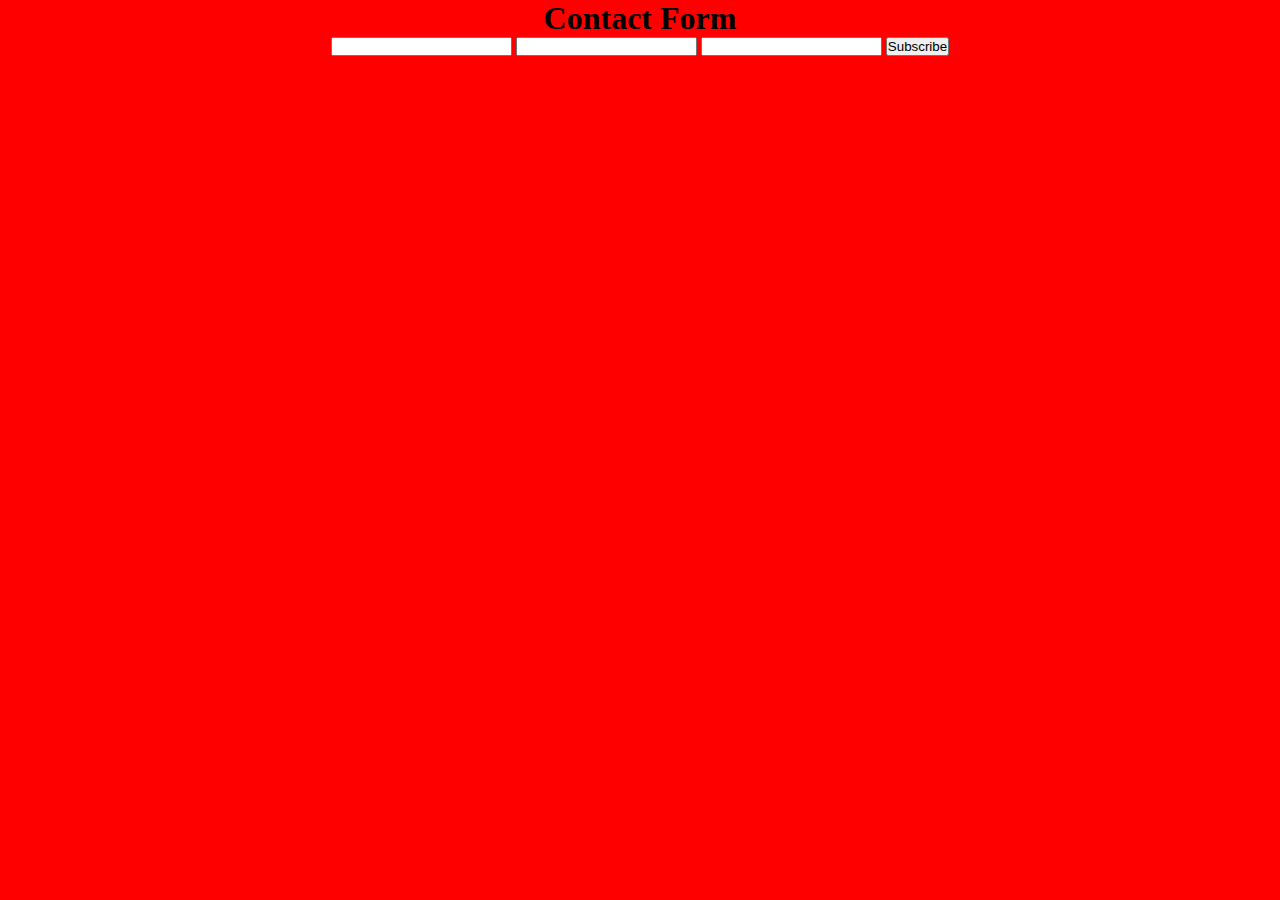
==== index.html @ 1e0b8f02 "create css file & add custom styles" ====
<!DOCTYPE html>
<html lang="en">
  <head>
    <meta charset="UTF-8" />
    <meta http-equiv="X-UA-Compatible" content="IE=edge" />
    <meta name="viewport" content="width=device-width, initial-scale=1.0" />
    <link rel="stylesheet" href="styles.css" />
    <title>Contact Form</title>
  </head>
  <body>
    <main>
      <header>
        <h1>Contact Form</h1>
      </header>
      <section>
        <form action="#">
          <label for=""></label>
          <input type="text" name="" id="" />
          <label for=""></label>
          <input type="text" name="" id="" />
          <label for=""></label>
          <input type="email" name="" id="" />
          <button>Subscribe</button>
        </form>
      </section>
    </main>
  </body>
</html>
---- styles.css ----
/**************************************************** custom default */

* {
  margin: 0;
  padding: 0;
  box-sizing: border-box;
}

body {
  background-color: red;
  text-align: center;
  cursor: default;
}
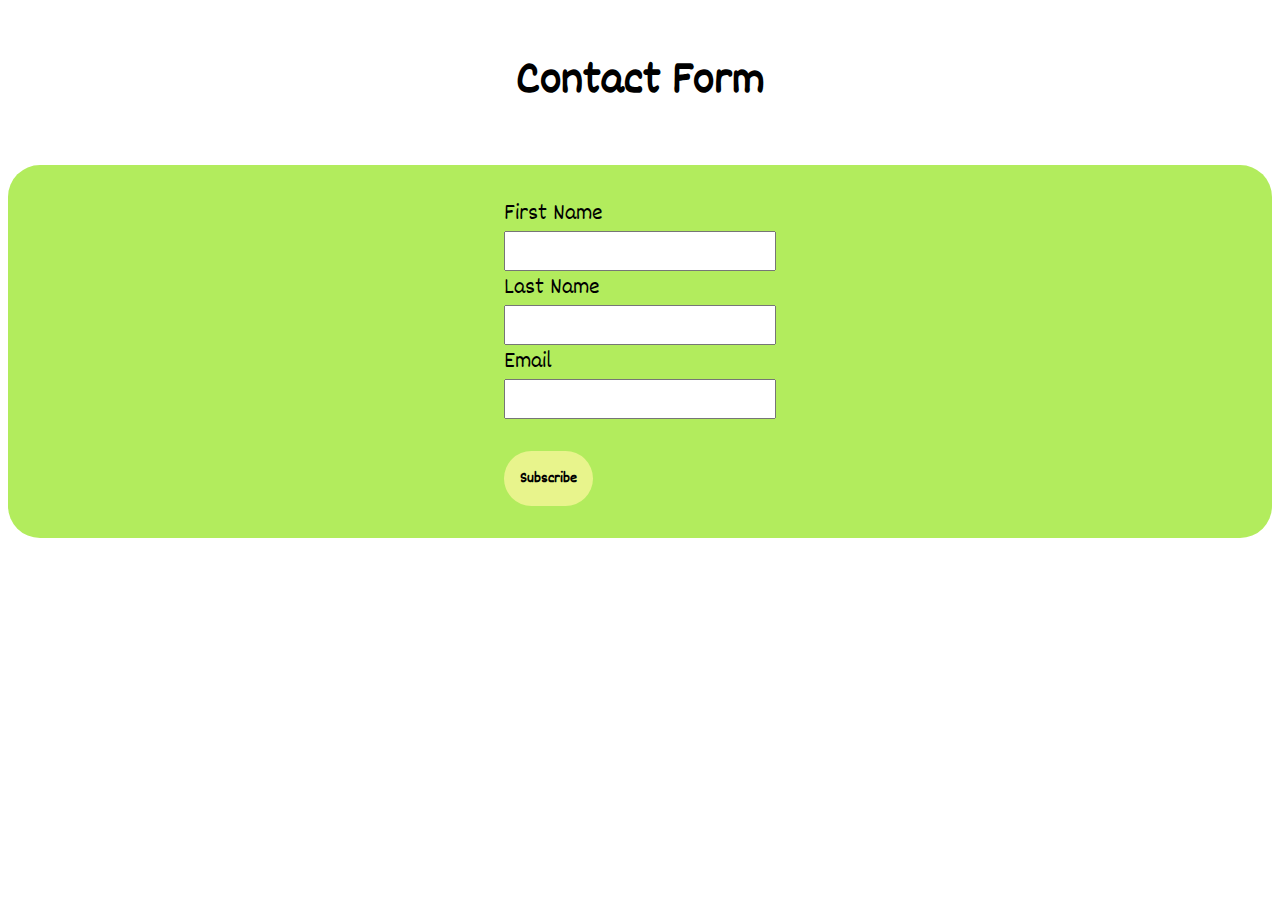
==== commit 8782317e: "add style to form" ====
--- a/index.html
+++ b/index.html
@@ -9,17 +9,17 @@
   </head>
   <body>
     <main>
-      <header>
+      <header class="main-tile">
         <h1>Contact Form</h1>
       </header>
       <section>
-        <form action="#">
-          <label for=""></label>
-          <input type="text" name="" id="" />
-          <label for=""></label>
-          <input type="text" name="" id="" />
-          <label for=""></label>
-          <input type="email" name="" id="" />
+        <form action="#" class="form-bg">
+          <label for="firstName">First Name</label>
+          <input type="text" name="firstName" id="firstName" />
+          <label for="lastName">Last Name</label>
+          <input type="text" name="lastName" id="lastName" />
+          <label for="Email">Email</label>
+          <input type="email" name="Email" id="Email" />
           <button>Subscribe</button>
         </form>
       </section>
--- a/styles.css
+++ b/styles.css
@@ -1,13 +1,56 @@
 /**************************************************** custom default */
+@import url("https://fonts.googleapis.com/css2?family=Dekko&display=swap");
 
 * {
   margin: 0;
   padding: 0;
   box-sizing: border-box;
+  font-family: "Dekko", Impact, "Arial Narrow Bold", sans-serif,
+    Haettenschweiler, cursive;
 }
 
 body {
-  background-color: red;
   text-align: center;
   cursor: default;
 }
+
+/**************************************************** header */
+.main-tile h1 {
+  margin: 3rem 0;
+  font-size: 3rem;
+}
+
+/**************************************************** form */
+.form-bg {
+  display: grid;
+  justify-content: center;
+  justify-items: start;
+  border-radius: 2rem;
+  margin: 0 0.5rem;
+  padding: 2rem 0;
+  background-color: #b2ec5d;
+}
+
+.form-bg label {
+  font-size: 1.5rem;
+}
+
+.form-bg input[type="text"],
+.form-bg input[type="email"] {
+  width: 17rem;
+  height: 2.5rem;
+  padding: 0.5rem 0.5rem 0.5rem 1rem;
+  font-size: 1.5rem;
+}
+
+.form-bg button {
+  cursor: pointer;
+  margin-top: 2rem;
+  outline: none;
+  padding: 1rem;
+  font-size: 1rem;
+  font-weight: 800;
+  border-radius: 2rem;
+  background-color: #e8f48c;
+  border: #e8f48c;
+}
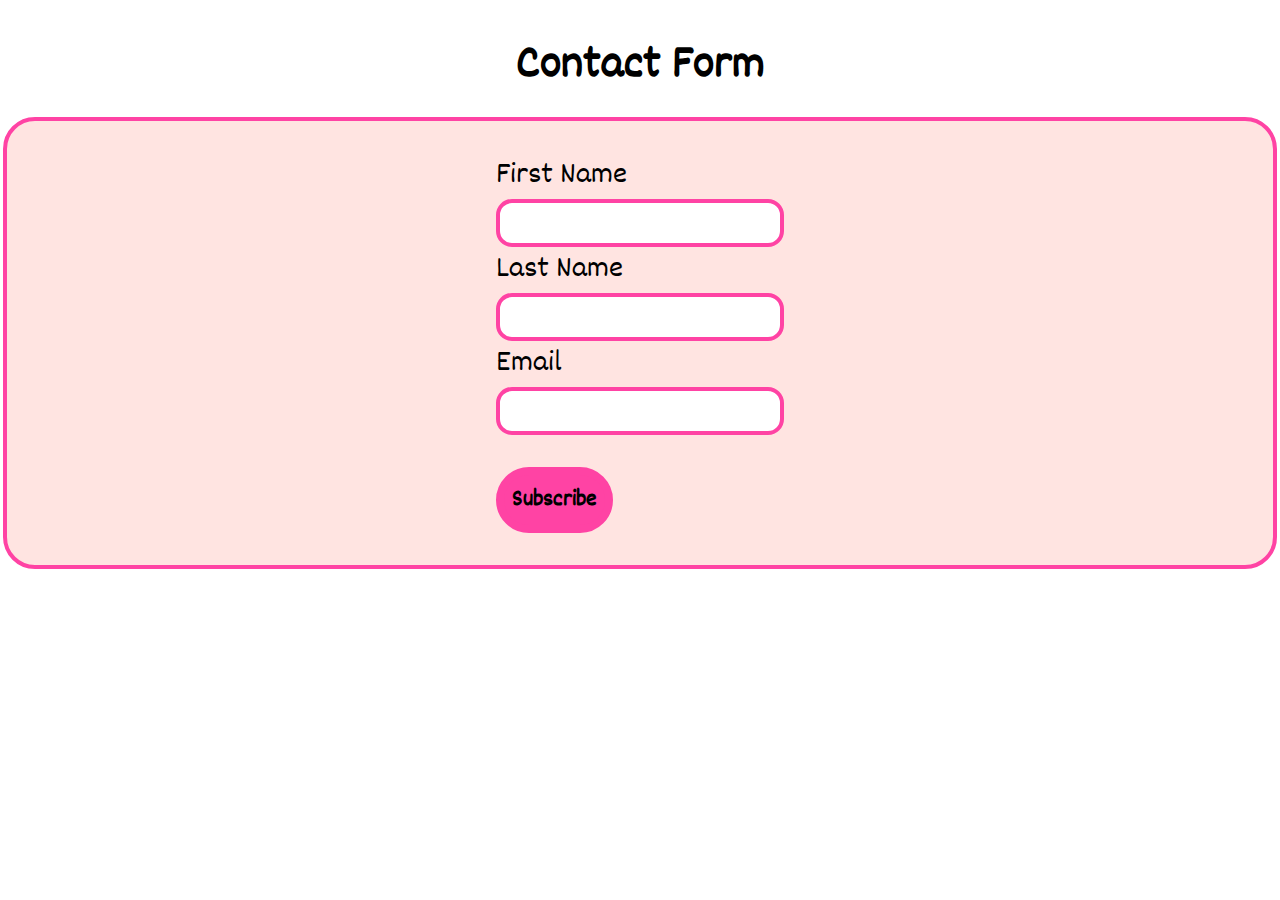
==== commit cdda5dbb: "refactor onsubmit in html file" ====
--- a/index.html
+++ b/index.html
@@ -13,13 +13,17 @@
         <h1>Contact Form</h1>
       </header>
       <section>
-        <form action="#" class="form-bg">
+        <form
+          class="form-bg"
+          method="post"
+          onsubmit="alert('Thanks for subscribing!');"
+        >
           <label for="firstName">First Name</label>
-          <input type="text" name="firstName" id="firstName" />
+          <input type="text" name="firstName" id="firstName" required />
           <label for="lastName">Last Name</label>
-          <input type="text" name="lastName" id="lastName" />
+          <input type="text" name="lastName" id="lastName" required />
           <label for="Email">Email</label>
-          <input type="email" name="Email" id="Email" />
+          <input type="email" name="Email" id="Email" required />
           <button>Subscribe</button>
         </form>
       </section>
--- a/styles.css
+++ b/styles.css
@@ -16,7 +16,7 @@
 
 /**************************************************** header */
 .main-tile h1 {
-  margin: 3rem 0;
+  margin: 2rem 0 1rem;
   font-size: 3rem;
 }
 
@@ -26,31 +26,40 @@
   justify-content: center;
   justify-items: start;
   border-radius: 2rem;
-  margin: 0 0.5rem;
+  margin: 0 0.2rem;
   padding: 2rem 0;
-  background-color: #b2ec5d;
+  background-color: #ffe4e1;
+  border: #ff43a4 solid 0.3rem;
 }
 
 .form-bg label {
-  font-size: 1.5rem;
+  font-size: 2rem;
 }
 
 .form-bg input[type="text"],
 .form-bg input[type="email"] {
-  width: 17rem;
-  height: 2.5rem;
-  padding: 0.5rem 0.5rem 0.5rem 1rem;
+  width: 18rem;
+  height: 3rem;
+  padding: 0.5rem;
   font-size: 1.5rem;
+  outline: none;
+  border: #ff43a4 solid 0.3rem;
+  border-radius: 1rem;
 }
 
 .form-bg button {
   cursor: pointer;
   margin-top: 2rem;
   outline: none;
-  padding: 1rem;
-  font-size: 1rem;
-  font-weight: 800;
-  border-radius: 2rem;
-  background-color: #e8f48c;
-  border: #e8f48c;
+  padding: 0.5rem;
+  font-size: 1.5rem;
+  font-weight: 900;
+  border-radius: 4rem;
+  background-color: #ff43a4;
+  border: #ff43a4 solid 0.5rem;
 }
+
+.form-bg button:hover {
+  background-color: #d70040;
+  border: #d70040 solid 0.5rem;
+}
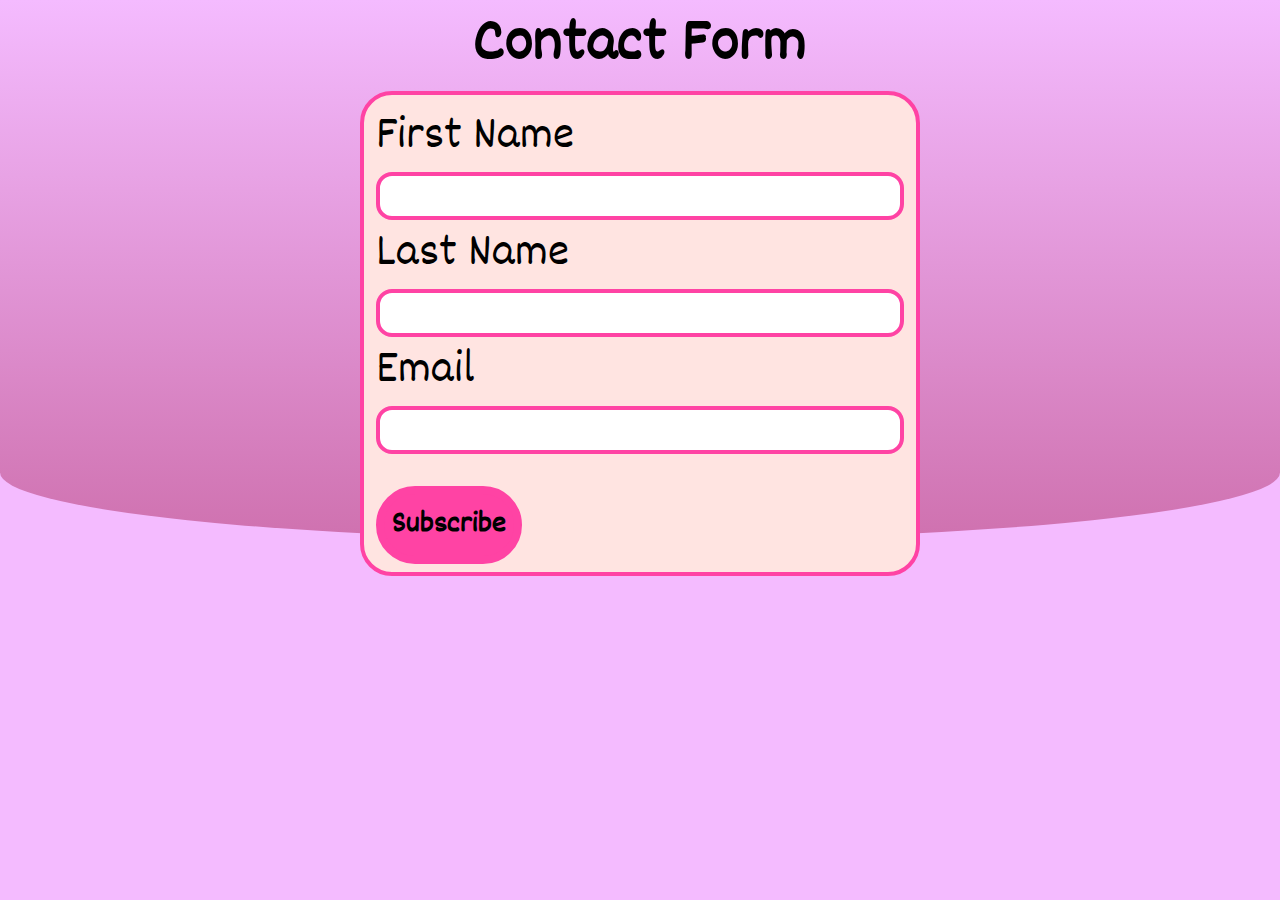
==== commit 419e5dfc: "add background style" ====
--- a/index.html
+++ b/index.html
@@ -13,6 +13,7 @@
         <h1>Contact Form</h1>
       </header>
       <section>
+        <div class="curved"></div>
         <form
           class="form-bg"
           method="post"
--- a/styles.css
+++ b/styles.css
@@ -12,6 +12,7 @@
 body {
   text-align: center;
   cursor: default;
+  background-color: #f4bbff;
 }
 
 /**************************************************** header */
@@ -20,13 +21,21 @@
   font-size: 3rem;
 }
 
+@media (min-width: 800px) {
+  .main-tile h1 {
+    margin: 0;
+    font-size: 4rem;
+  }
+}
+
 /**************************************************** form */
 .form-bg {
   display: grid;
   justify-content: center;
   justify-items: start;
   border-radius: 2rem;
-  margin: 0 0.2rem;
+  margin: auto;
+  width: 19rem;
   padding: 2rem 0;
   background-color: #ffe4e1;
   border: #ff43a4 solid 0.3rem;
@@ -38,13 +47,19 @@
 
 .form-bg input[type="text"],
 .form-bg input[type="email"] {
-  width: 18rem;
+  width: 17rem;
   height: 3rem;
   padding: 0.5rem;
   font-size: 1.5rem;
   outline: none;
   border: #ff43a4 solid 0.3rem;
   border-radius: 1rem;
+}
+
+.form-bg input[type="text"]:hover,
+.form-bg input[type="email"]:hover {
+  outline: none;
+  border: #cf71af solid 0.3rem;
 }
 
 .form-bg button {
@@ -60,6 +75,38 @@
 }
 
 .form-bg button:hover {
-  background-color: #d70040;
-  border: #d70040 solid 0.5rem;
+  background-color: #cf71af;
+  border: #cf71af solid 0.5rem;
 }
+
+@media (min-width: 800px) {
+  .form-bg {
+    width: 35rem;
+    padding: 0.5rem 0;
+  }
+
+  .form-bg label {
+    font-size: 3rem;
+  }
+
+  .form-bg input[type="text"],
+  .form-bg input[type="email"] {
+    width: 33rem;
+  }
+
+  .form-bg button {
+    font-size: 2rem;
+  }
+}
+
+/**************************************************** curved */
+.curved {
+  z-index: -1;
+  position: absolute;
+  height: 60%;
+  width: 100%;
+  top: 0;
+  border-bottom-left-radius: 80% 20%;
+  border-bottom-right-radius: 80% 20%;
+  background: linear-gradient(180deg, #f4bbff, #cf71af);
+}
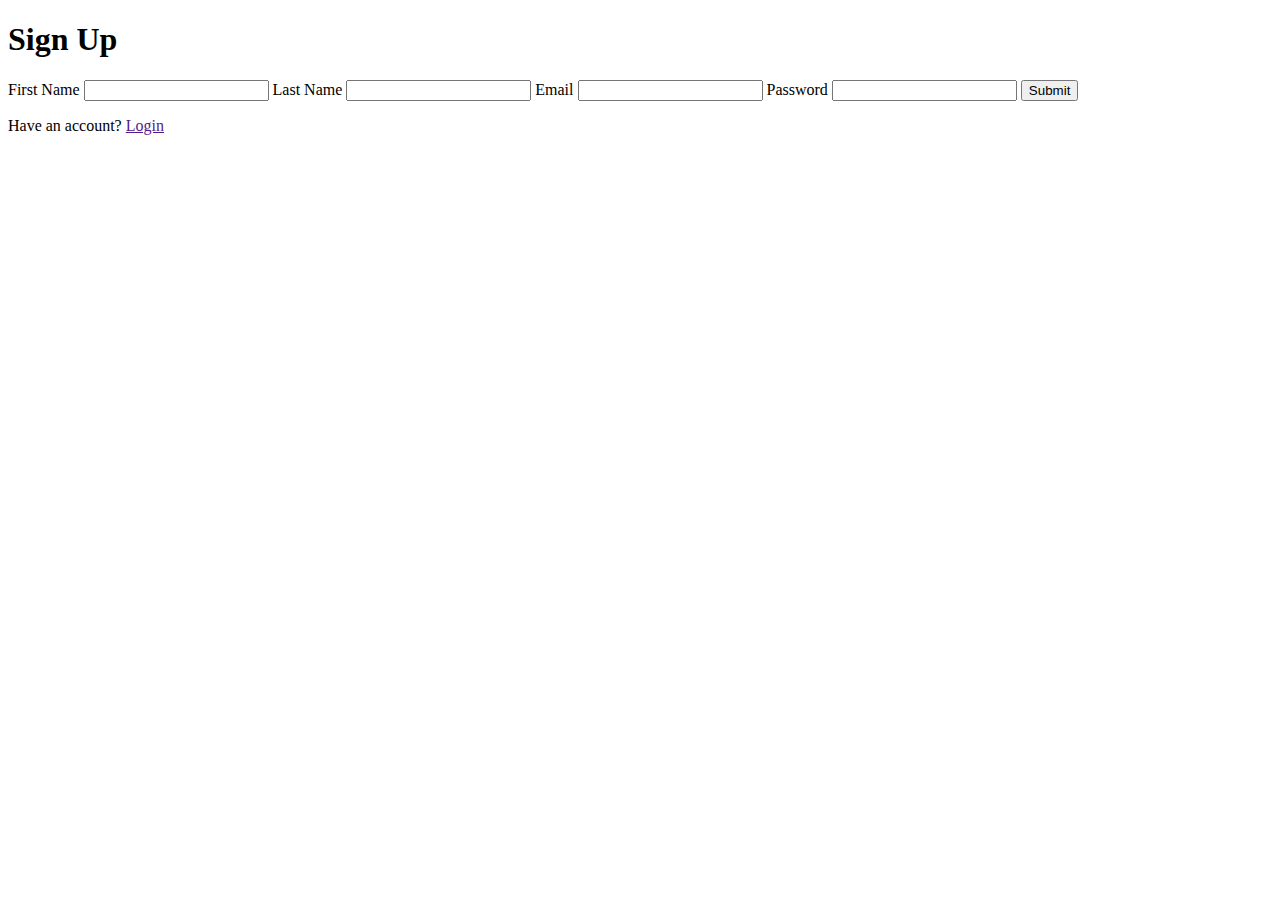
==== commit 513c6ade: "add css links & password input" ====
--- a/index.html
+++ b/index.html
@@ -4,13 +4,17 @@
     <meta charset="UTF-8" />
     <meta http-equiv="X-UA-Compatible" content="IE=edge" />
     <meta name="viewport" content="width=device-width, initial-scale=1.0" />
-    <link rel="stylesheet" href="styles.css" />
-    <title>Contact Form</title>
+    <!-- custom css links -->
+    <link rel="stylesheet" href="./static/css/universal.css" />
+    <link rel="stylesheet" href="./static/css/header.css" />
+    <link rel="stylesheet" href="./static/css/form.css" />
+    <link rel="stylesheet" href="./static/css/curve_bg.css" />
+    <title>Login</title>
   </head>
   <body>
     <main>
       <header class="main-tile">
-        <h1>Contact Form</h1>
+        <h1>Sign Up</h1>
       </header>
       <section>
         <div class="curved"></div>
@@ -21,12 +25,22 @@
         >
           <label for="firstName">First Name</label>
           <input type="text" name="firstName" id="firstName" required />
+
           <label for="lastName">Last Name</label>
           <input type="text" name="lastName" id="lastName" required />
+
           <label for="Email">Email</label>
           <input type="email" name="Email" id="Email" required />
-          <button>Subscribe</button>
+
+          <label for="password">Password</label>
+          <input type="password" name="password" id="password" required />
+
+          <button>Submit</button>
         </form>
+
+        <aside>
+          <p>Have an account? <a href="">Login</a></p>
+        </aside>
       </section>
     </main>
   </body>
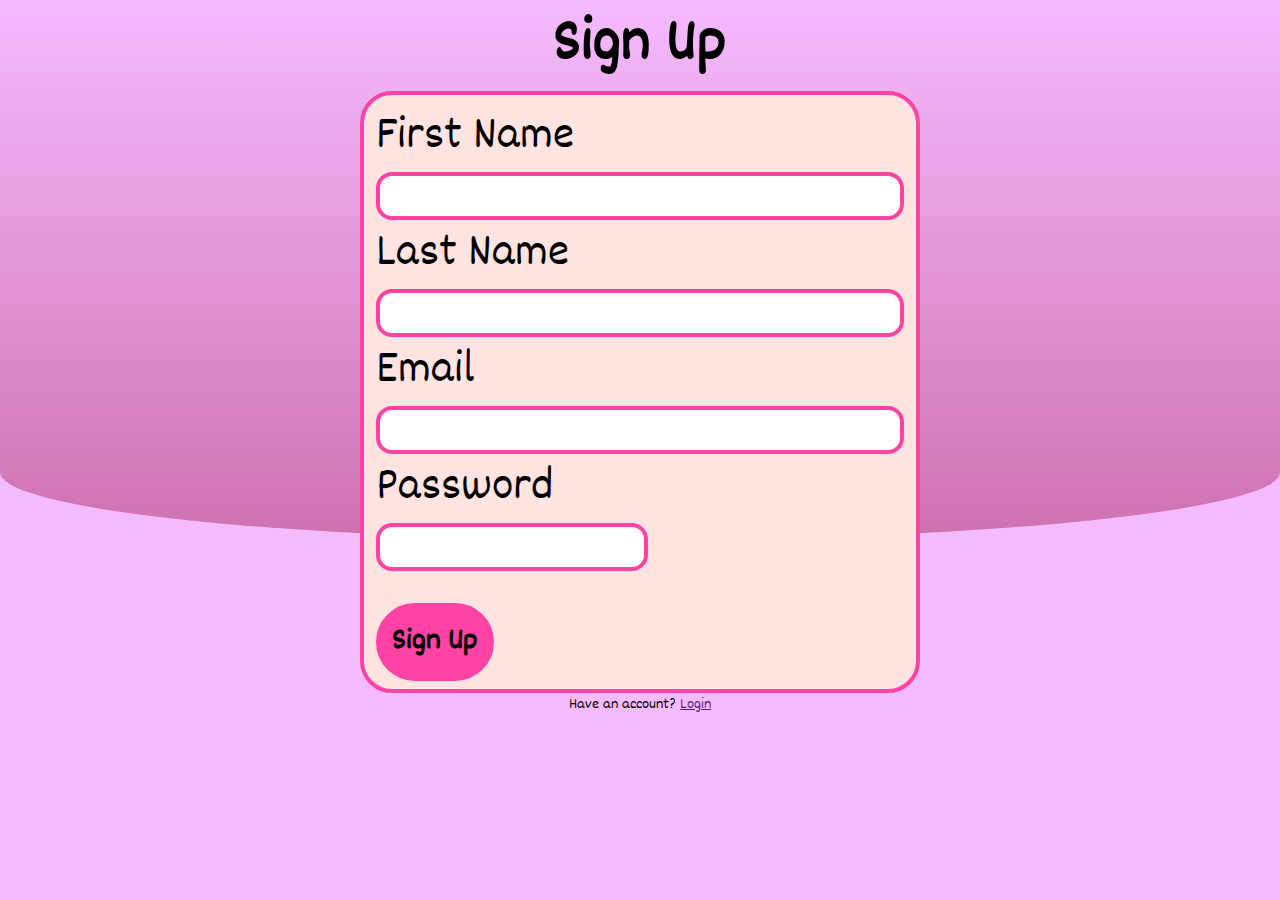
==== commit 99d6defc: "add link for styling link switch" ====
--- a/index.html
+++ b/index.html
@@ -9,6 +9,7 @@
     <link rel="stylesheet" href="./static/css/header.css" />
     <link rel="stylesheet" href="./static/css/form.css" />
     <link rel="stylesheet" href="./static/css/curve_bg.css" />
+    <link rel="stylesheet" href="./static/css/switch_link.css" />
     <title>Login</title>
   </head>
   <body>
@@ -35,10 +36,10 @@
           <label for="password">Password</label>
           <input type="password" name="password" id="password" required />
 
-          <button>Submit</button>
+          <button>Sign Up</button>
         </form>
 
-        <aside>
+        <aside id="switchLink">
           <p>Have an account? <a href="">Login</a></p>
         </aside>
       </section>
--- a/static/css/universal.css
+++ b/static/css/universal.css
@@ -0,0 +1,16 @@
+/**************************************************** custom default */
+@import url('https://fonts.googleapis.com/css2?family=Dekko&display=swap');
+
+* {
+  margin: 0;
+  padding: 0;
+  box-sizing: border-box;
+  font-family: 'Dekko', Impact, 'Arial Narrow Bold', sans-serif,
+    Haettenschweiler, cursive;
+}
+
+body {
+  text-align: center;
+  cursor: default;
+  background-color: #f4bbff;
+}
--- a/static/css/header.css
+++ b/static/css/header.css
@@ -0,0 +1,12 @@
+/**************************************************** header */
+.main-tile h1 {
+  margin: 2rem 0 1rem;
+  font-size: 3rem;
+}
+
+@media (min-width: 800px) {
+  .main-tile h1 {
+    margin: 0;
+    font-size: 4rem;
+  }
+}
--- a/static/css/form.css
+++ b/static/css/form.css
@@ -0,0 +1,72 @@
+/**************************************************** form */
+.form-bg {
+  display: grid;
+  justify-content: center;
+  justify-items: start;
+  border-radius: 2rem;
+  margin: auto;
+  width: 19rem;
+  padding: 2rem 0;
+  background-color: #ffe4e1;
+  border: #ff43a4 solid 0.3rem;
+}
+
+.form-bg label {
+  font-size: 2rem;
+}
+
+.form-bg input[type='text'],
+.form-bg input[type='password'],
+.form-bg input[type='email'] {
+  width: 17rem;
+  height: 3rem;
+  padding: 0.5rem;
+  font-size: 1.5rem;
+  outline: none;
+  border: #ff43a4 solid 0.3rem;
+  border-radius: 1rem;
+}
+
+.form-bg input[type='text']:hover,
+.form-bg input[type='password']:hover,
+.form-bg input[type='email']:hover {
+  outline: none;
+  border: #cf71af solid 0.3rem;
+}
+
+.form-bg button {
+  cursor: pointer;
+  margin-top: 2rem;
+  outline: none;
+  padding: 0.5rem;
+  font-size: 1.5rem;
+  font-weight: 900;
+  border-radius: 4rem;
+  background-color: #ff43a4;
+  border: #ff43a4 solid 0.5rem;
+}
+
+.form-bg button:hover {
+  background-color: #cf71af;
+  border: #cf71af solid 0.5rem;
+}
+
+@media (min-width: 800px) {
+  .form-bg {
+    width: 35rem;
+    padding: 0.5rem 0;
+  }
+
+  .form-bg label {
+    font-size: 3rem;
+  }
+
+  .form-bg input[type='text'],
+  .form-bg input[type='email'] {
+    width: 33rem;
+  }
+
+  .form-bg button {
+    font-size: 2rem;
+  }
+}
--- a/static/css/curve_bg.css
+++ b/static/css/curve_bg.css
@@ -0,0 +1,11 @@
+/**************************************************** curved */
+.curved {
+  z-index: -1;
+  position: absolute;
+  height: 60%;
+  width: 100%;
+  top: 0;
+  border-bottom-left-radius: 80% 20%;
+  border-bottom-right-radius: 80% 20%;
+  background: linear-gradient(180deg, #f4bbff, #cf71af);
+}
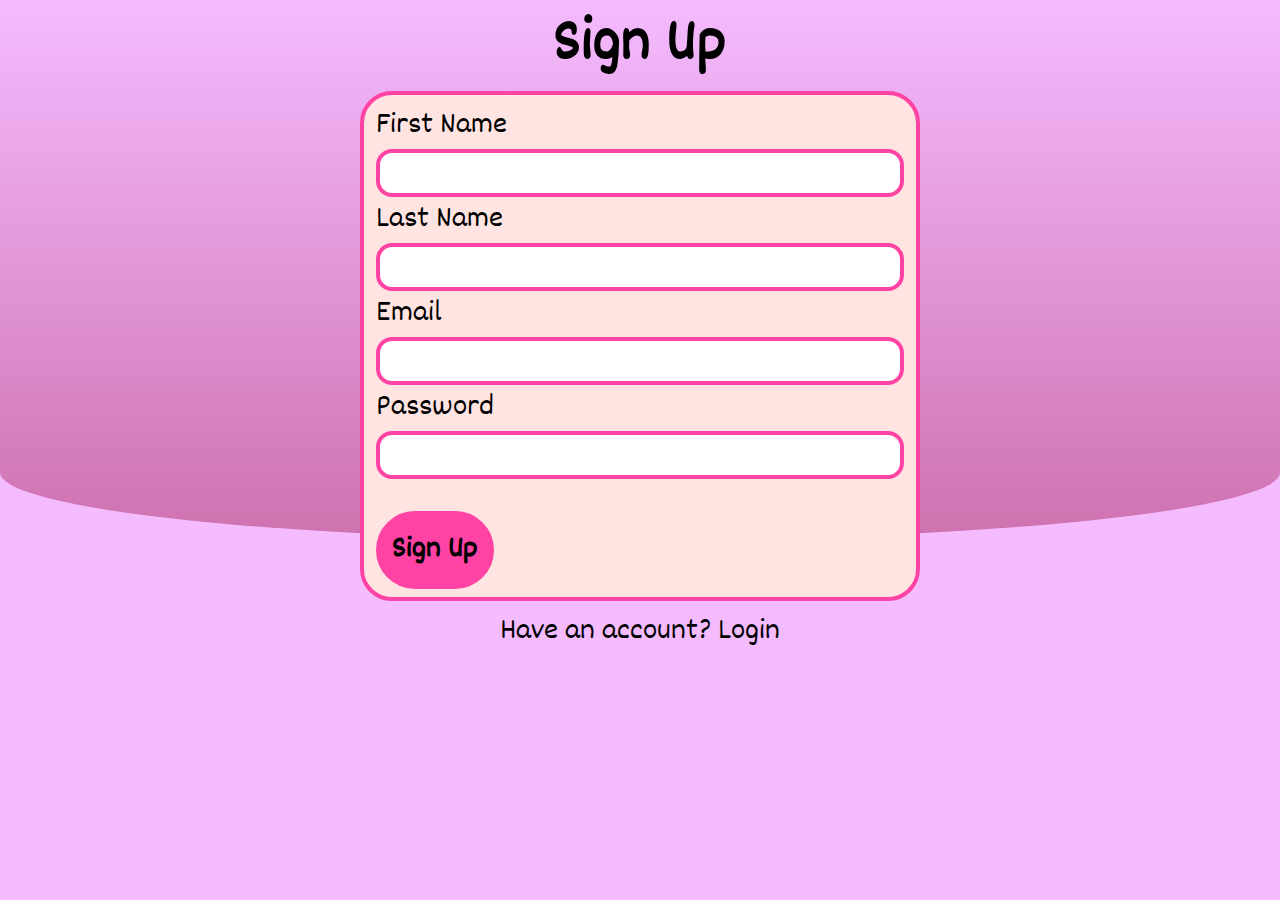
==== commit 283ea909: "label as a sign up page" ====
--- a/index.html
+++ b/index.html
@@ -10,7 +10,7 @@
     <link rel="stylesheet" href="./static/css/form.css" />
     <link rel="stylesheet" href="./static/css/curve_bg.css" />
     <link rel="stylesheet" href="./static/css/switch_link.css" />
-    <title>Login</title>
+    <title>Sign Up</title>
   </head>
   <body>
     <main>
@@ -22,7 +22,7 @@
         <form
           class="form-bg"
           method="post"
-          onsubmit="alert('Thanks for subscribing!');"
+          onsubmit="alert('Thanks for signing up!');"
         >
           <label for="firstName">First Name</label>
           <input type="text" name="firstName" id="firstName" required />
@@ -40,7 +40,7 @@
         </form>
 
         <aside id="switchLink">
-          <p>Have an account? <a href="">Login</a></p>
+          <p>Have an account? <a href="./login.html">Login</a></p>
         </aside>
       </section>
     </main>
--- a/static/css/universal.css
+++ b/static/css/universal.css
@@ -7,6 +7,7 @@
   box-sizing: border-box;
   font-family: 'Dekko', Impact, 'Arial Narrow Bold', sans-serif,
     Haettenschweiler, cursive;
+  color: #000;
 }
 
 body {
--- a/static/css/header.css
+++ b/static/css/header.css
@@ -1,6 +1,6 @@
 /**************************************************** header */
 .main-tile h1 {
-  margin: 2rem 0 1rem;
+  margin: 0.5rem 0;
   font-size: 3rem;
 }
 
--- a/static/css/form.css
+++ b/static/css/form.css
@@ -58,10 +58,11 @@
   }
 
   .form-bg label {
-    font-size: 3rem;
+    font-size: 2rem;
   }
 
   .form-bg input[type='text'],
+  .form-bg input[type='password'],
   .form-bg input[type='email'] {
     width: 33rem;
   }
--- a/static/css/switch_link.css
+++ b/static/css/switch_link.css
@@ -0,0 +1,20 @@
+/**************************************************** switch link */
+#switchLink p {
+  font-size: 1.5rem;
+  margin-top: 0.5rem;
+}
+
+#switchLink p a {
+  text-decoration: none;
+}
+
+#switchLink p a:hover {
+  color: #ff43a4;
+  font-weight: 900;
+}
+
+@media (min-width: 800px) {
+  #switchLink p {
+    font-size: 2rem;
+  }
+}
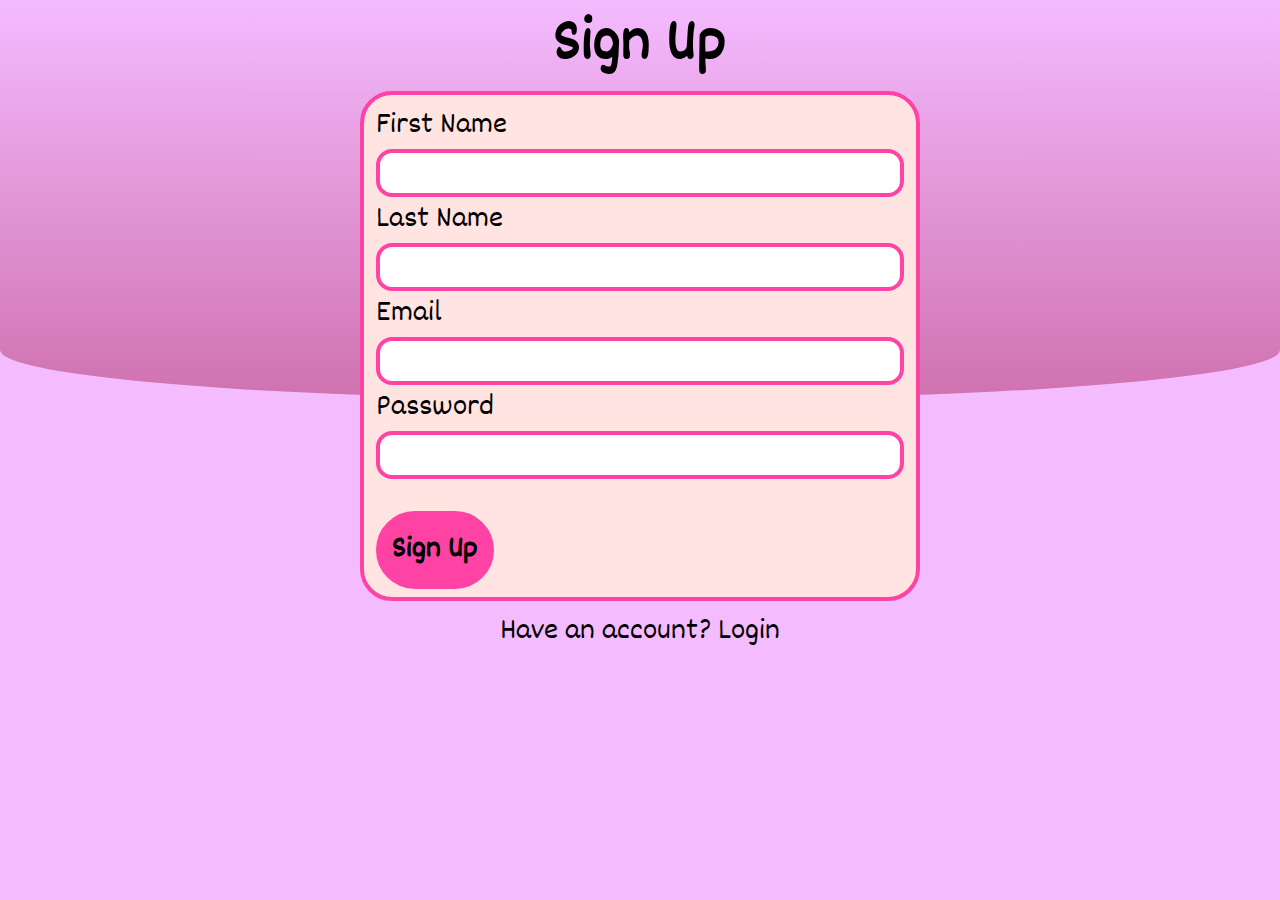
==== commit 1fd6d50c: "update link to login page" ====
--- a/index.html
+++ b/index.html
@@ -40,7 +40,7 @@
         </form>
 
         <aside id="switchLink">
-          <p>Have an account? <a href="./login.html">Login</a></p>
+          <p>Have an account? <a href="./pages/login.html">Login</a></p>
         </aside>
       </section>
     </main>
--- a/static/css/curve_bg.css
+++ b/static/css/curve_bg.css
@@ -2,7 +2,7 @@
 .curved {
   z-index: -1;
   position: absolute;
-  height: 60%;
+  height: 25rem;
   width: 100%;
   top: 0;
   border-bottom-left-radius: 80% 20%;
